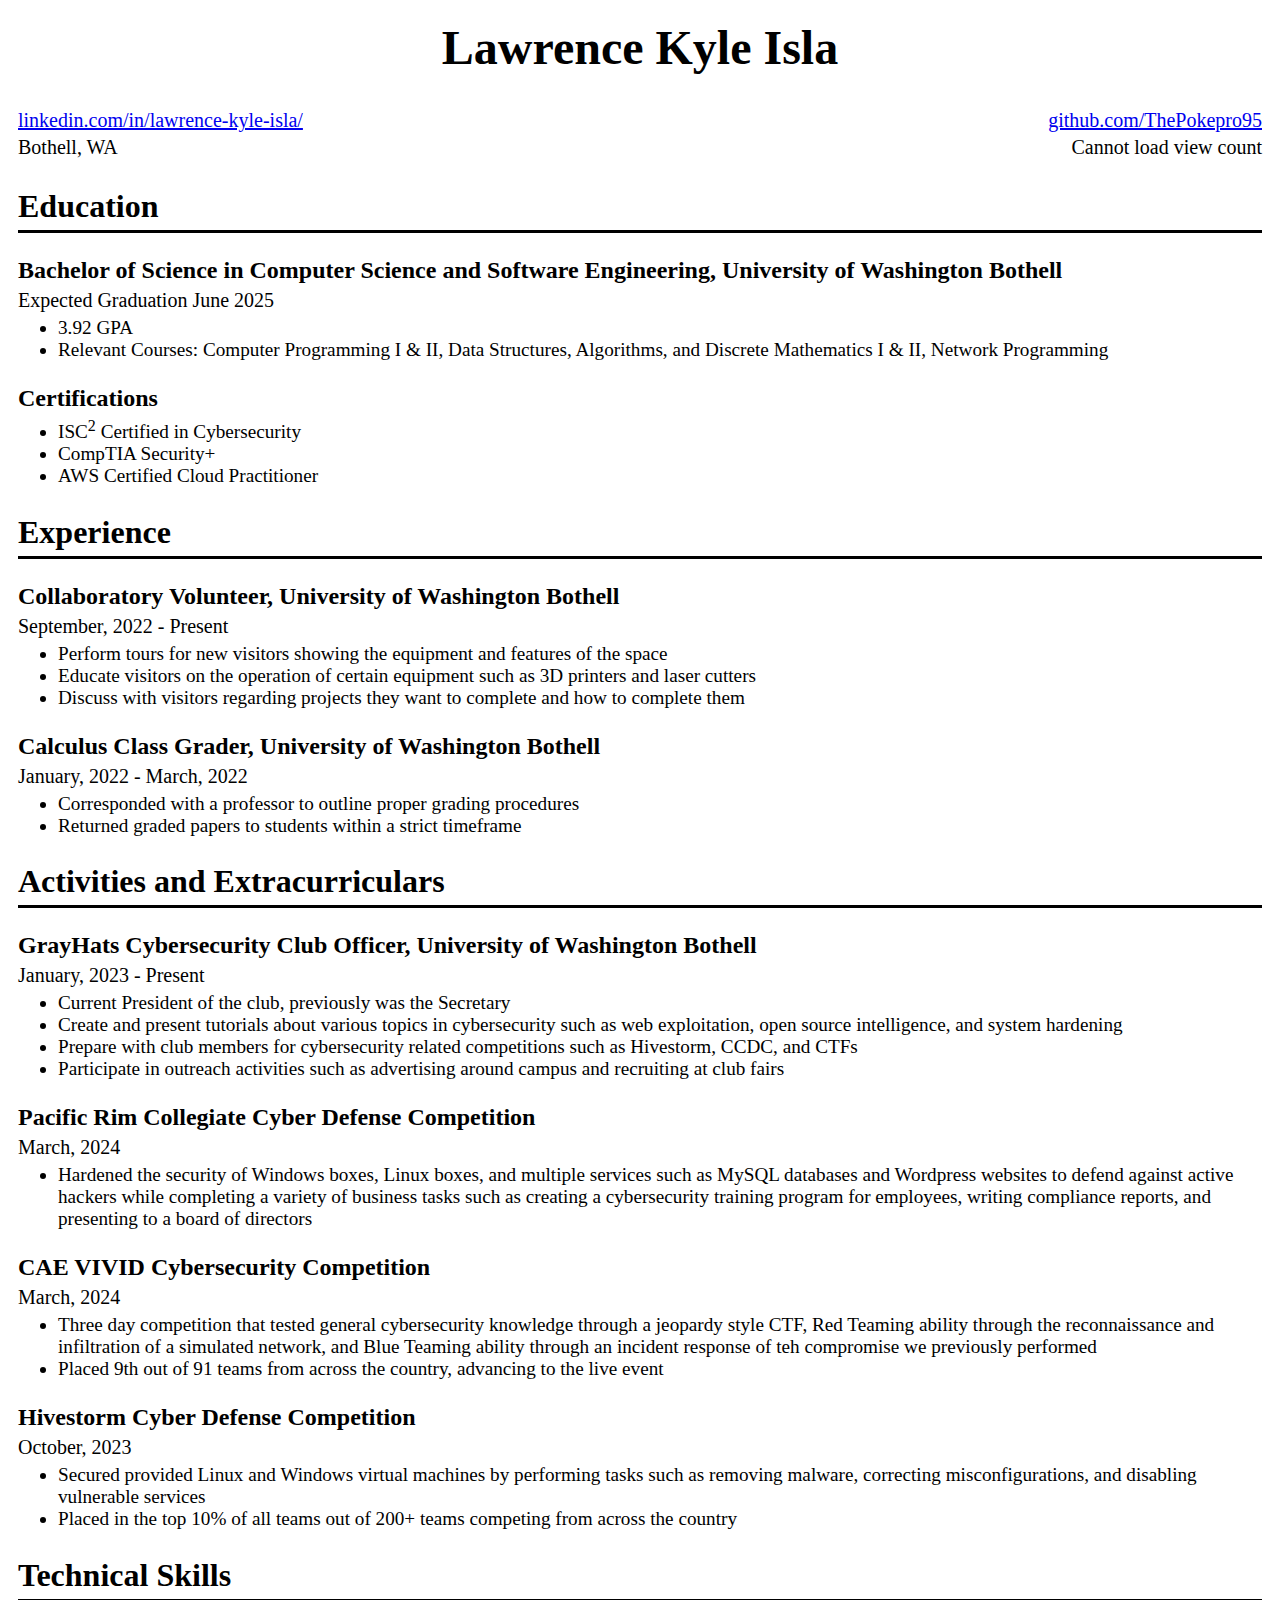
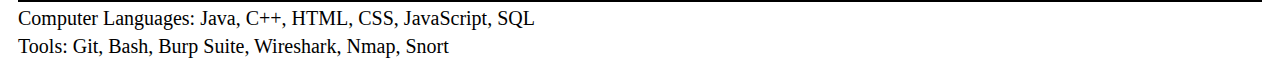
==== website/index.html @ d542487f "Add CI/CD frontend config file" ====
<html>
  <head>
	<link rel="stylesheet" href="style.css"/>
    <title>Lawrence Kyle Isla Resume</title>
  </head>
  
  <body>
    <h1>Lawrence Kyle Isla</h1>
		
		<div class="belowname">
			<div class="line">
				<a href="linkedin.com/in/lawrence-kyle-isla/">linkedin.com/in/lawrence-kyle-isla/</a>
				<a href="github.com/ThePokepro95">github.com/ThePokepro95</a>	
			</div>
			<div class="line">
				<p>Bothell, WA</p>
				<p id="view-count"></p>
			</div>
		</div>
		
		<h2 class="section-header">Education</h2>
			<div class="underline"></div>
			<h3>Bachelor of Science in Computer Science and Software Engineering, University of Washington Bothell</h3>
				<h4>Expected Graduation June 2025</h4>
					<ul>
						<li>3.92 GPA</li>
						<li>Relevant Courses: Computer Programming I & II, Data Structures, Algorithms, and Discrete Mathematics I & II, Network Programming</li>
					</ul>
			<h3>Certifications</h3>
				<ul>
					<li>ISC<sup>2</sup> Certified in Cybersecurity</li>
					<li>CompTIA Security+</li>
					<li>AWS Certified Cloud Practitioner</li>
				</ul>
		
		<h2 class="section-header">Experience</h2>
			<div class="underline"></div>
			<h3>Collaboratory Volunteer, University of Washington Bothell</h3>
				<h4>September, 2022 - Present</h4>
					<ul>
						<li>Perform tours for new visitors showing the equipment and features of the space</li>
						<li>Educate visitors on the operation of certain equipment such as 3D printers and laser cutters</li>
						<li>Discuss with visitors regarding projects they want to complete and how to complete them</li>
					</ul>
			<h3>Calculus Class Grader, University of Washington Bothell</h3>
				<h4>January, 2022 - March, 2022</h4>
					<ul>
						<li>Corresponded with a professor to outline proper grading procedures</li>
						<li>Returned graded papers to students within a strict timeframe</li>
					</ul>
		
		<h2 class="section-header">Activities and Extracurriculars</h2>
			<div class="underline"></div>
			<h3>GrayHats Cybersecurity Club Officer, University of Washington Bothell</h3>
				<h4>January, 2023 - Present</h4>
					<ul>
						<li>Current President of the club, previously was the Secretary</li>
						<li>Create and present tutorials about various topics in cybersecurity such as web exploitation, open source intelligence, and system hardening
						<li>Prepare with club members for cybersecurity related competitions such as Hivestorm, CCDC, and CTFs</li>
						<li>Participate in outreach activities such as advertising around campus and recruiting at club fairs</li>
					</ul>
			<h3>Pacific Rim Collegiate Cyber Defense Competition</h3>
				<h4>March, 2024</h4>
					<ul>
						<li>Hardened the security of Windows boxes, Linux boxes, and multiple services such as MySQL databases and Wordpress websites to defend 
							against active hackers while completing a variety of business tasks such as creating a cybersecurity training program for employees, 
							writing compliance reports, and presenting to a board of directors </li>
					</ul>
			<h3>CAE VIVID Cybersecurity Competition</h3>
				<h4>March, 2024</h4>
					<ul>
						<li>Three day competition that tested general cybersecurity knowledge through a jeopardy style CTF, Red Teaming ability through the reconnaissance and infiltration of a simulated network, and Blue Teaming ability through an incident response of teh compromise we previously performed</li>
						<li>Placed 9th out of 91 teams from across the country, advancing to the live event</li>
					</ul>
			<h3>Hivestorm Cyber Defense Competition</h3>
				<h4>October, 2023</h4>
					<ul>
						<li>Secured provided Linux and Windows virtual machines by performing tasks such as removing malware, correcting misconfigurations, and disabling vulnerable services</li>
						<li>Placed in the top 10% of all teams out of 200+ teams competing from across the country</li>
					</ul>
		<h2 class="section-header">Technical Skills</h2>
			<div class="underline"></div>
			<h4>Computer Languages: Java, C++, HTML, CSS, JavaScript, SQL</h4>
			<h4>Tools: Git, Bash, Burp Suite, Wireshark, Nmap, Snort</h4>

	<script src="main.js"></script>
  </body>
</html>
---- website/style.css ----
body {
	padding: 10px;
	margin-top: 10px;
	margin-bottom: 10px;
}

h1 {
	font-size: 3rem;
	text-align: center;
}

.belowname {
	display: flex;
	flex-direction: column;
	
}

.line {
	display: flex;
	justify-content: space-between;
}

p, a{
	font-size: 1.25rem;
	margin-top: 2px;
	margin-bottom: 2px;
}

.section-header {
	font-size: 2rem;
	margin-bottom: 5px;
}

.underline {
	border-bottom: 3px solid black;
}

h3{
	margin-bottom: 5px;
	font-size: 1.5rem;
}

h4 {
	margin-top: 5px;
	margin-bottom: 5px;
	font-weight: normal;
	font-size: 1.25rem;
}

ul {
	margin-top: 5px;
}

li {
	font-size: 1.2rem;
}
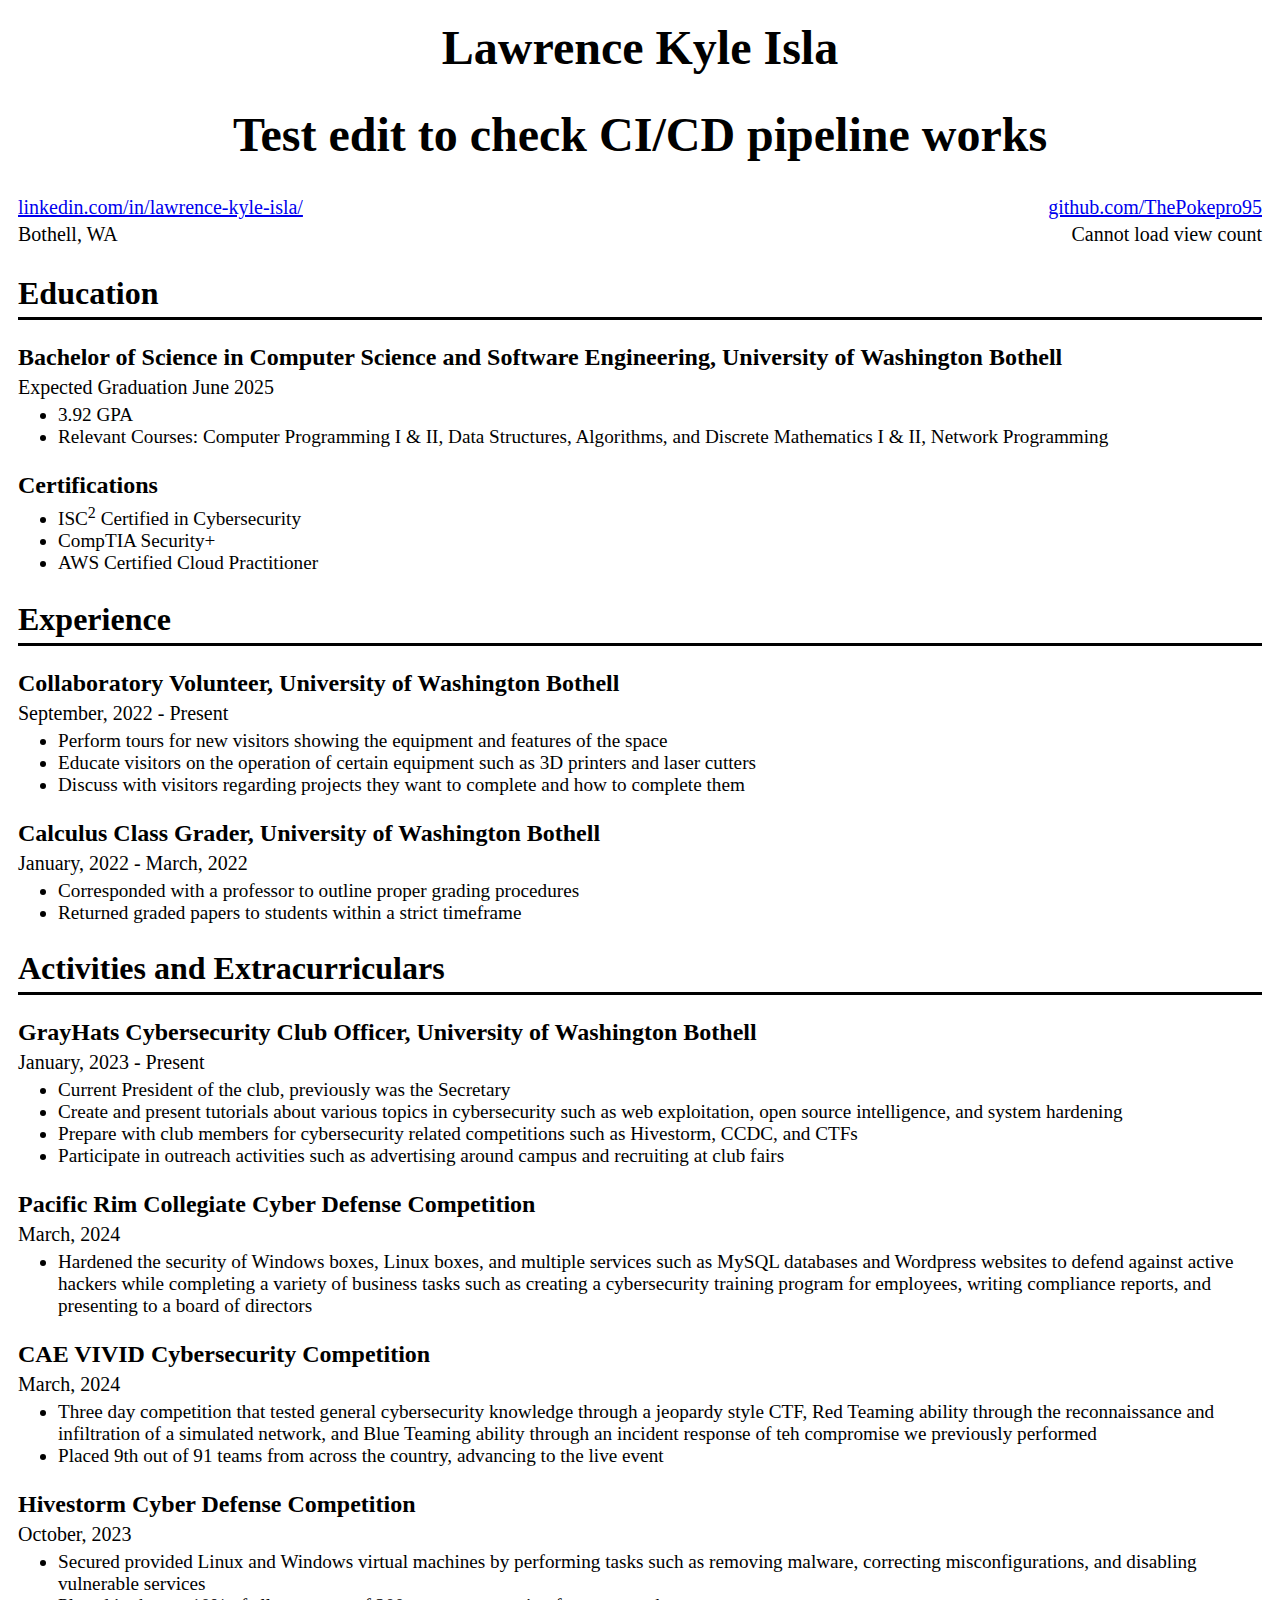
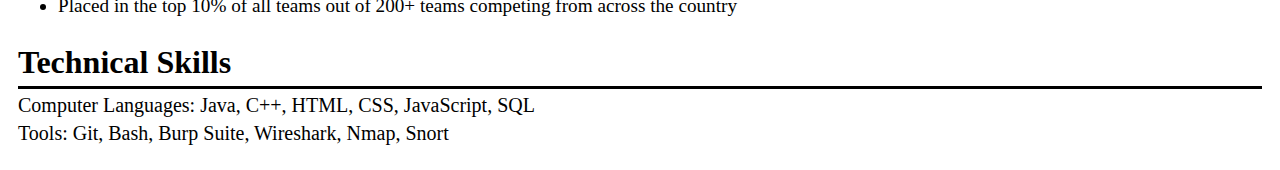
==== commit b26d5d57: "check if ci/cd pipeline works" ====
--- a/website/index.html
+++ b/website/index.html
@@ -6,6 +6,7 @@
   
   <body>
     <h1>Lawrence Kyle Isla</h1>
+	<h1>Test edit to check CI/CD pipeline works</h1>
 		
 		<div class="belowname">
 			<div class="line">
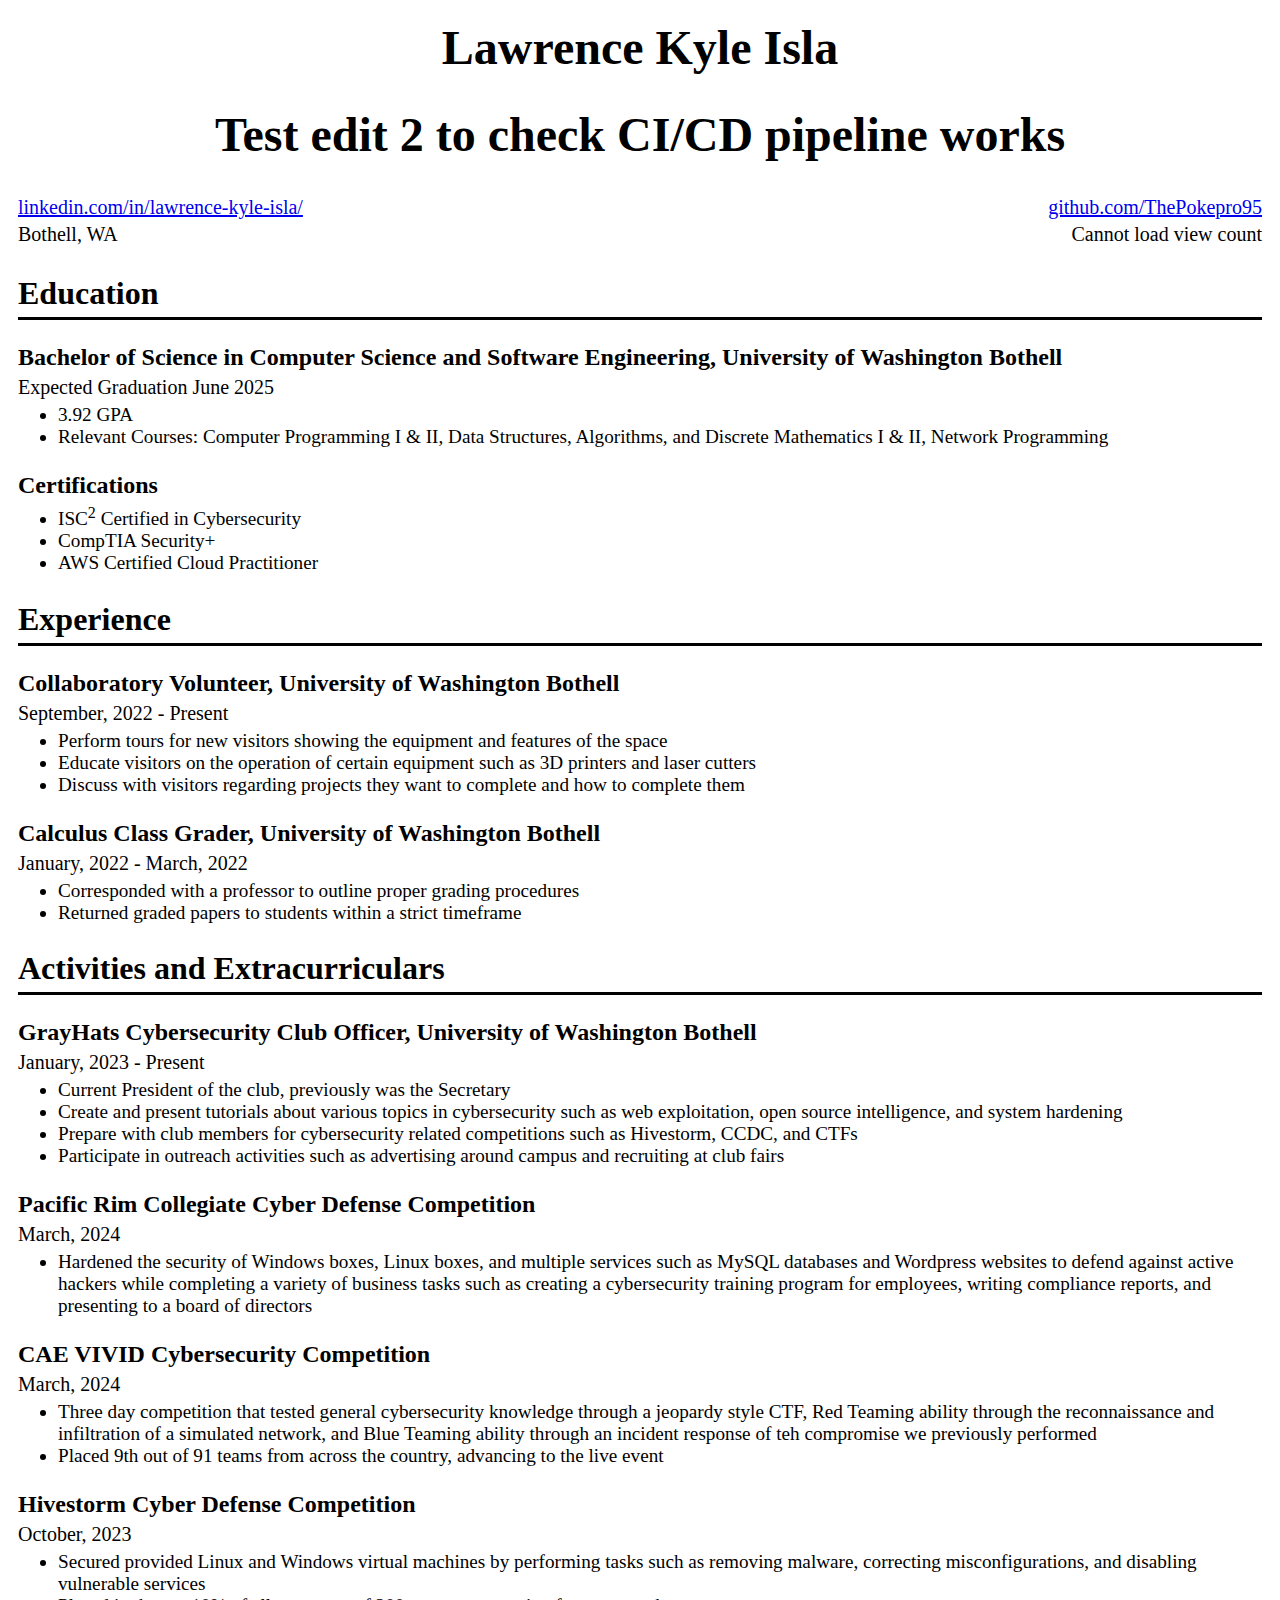
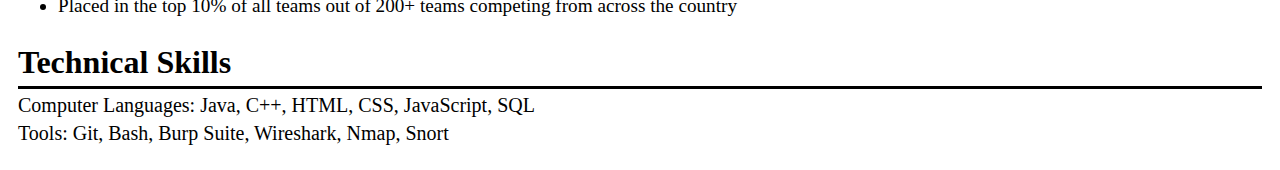
==== commit 341cfe97: "check 2 if ci/cd pipeline works" ====
--- a/website/index.html
+++ b/website/index.html
@@ -6,7 +6,7 @@
   
   <body>
     <h1>Lawrence Kyle Isla</h1>
-	<h1>Test edit to check CI/CD pipeline works</h1>
+	<h1>Test edit 2 to check CI/CD pipeline works</h1>
 		
 		<div class="belowname">
 			<div class="line">
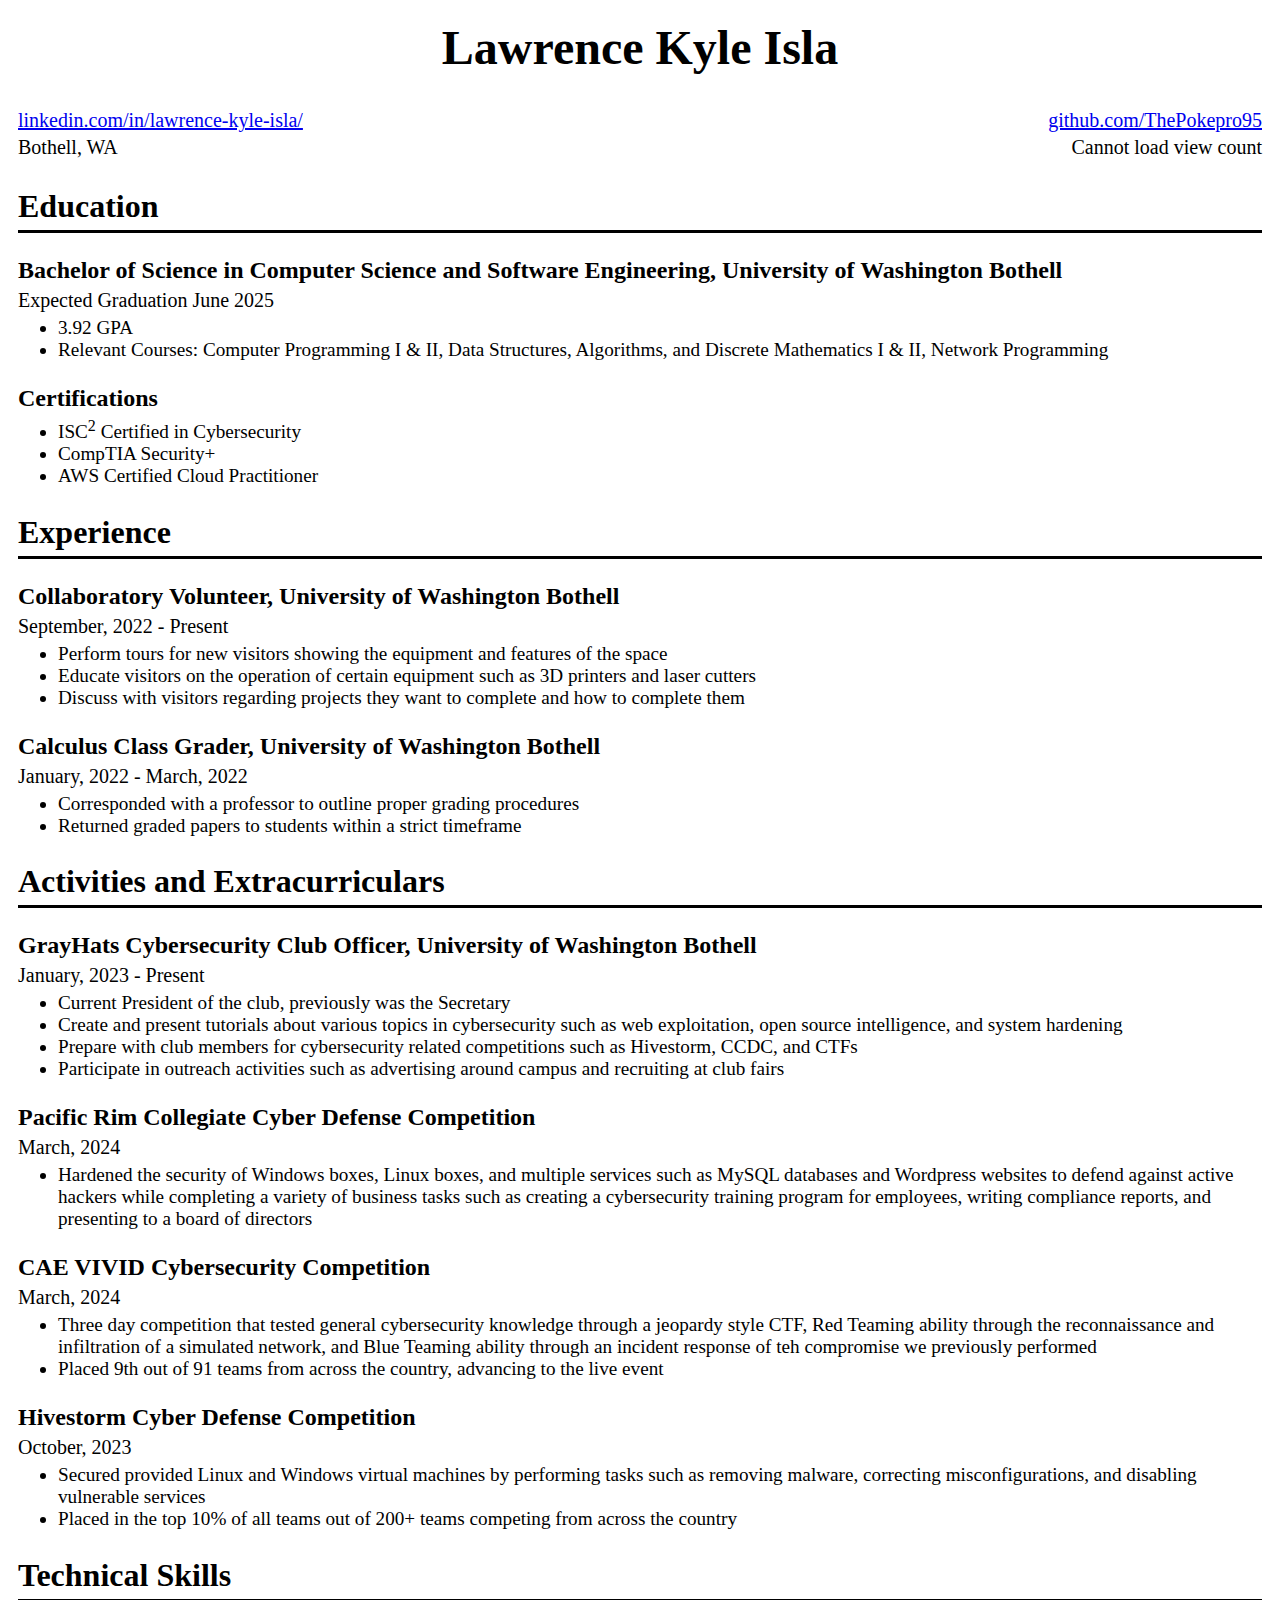
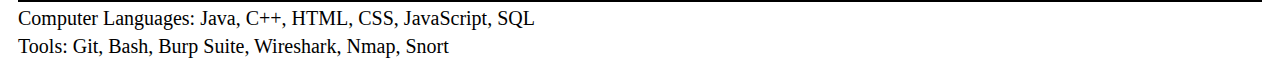
==== commit 7e1962ae: "remove test edit" ====
--- a/website/index.html
+++ b/website/index.html
@@ -6,7 +6,6 @@
   
   <body>
     <h1>Lawrence Kyle Isla</h1>
-	<h1>Test edit 2 to check CI/CD pipeline works</h1>
 		
 		<div class="belowname">
 			<div class="line">
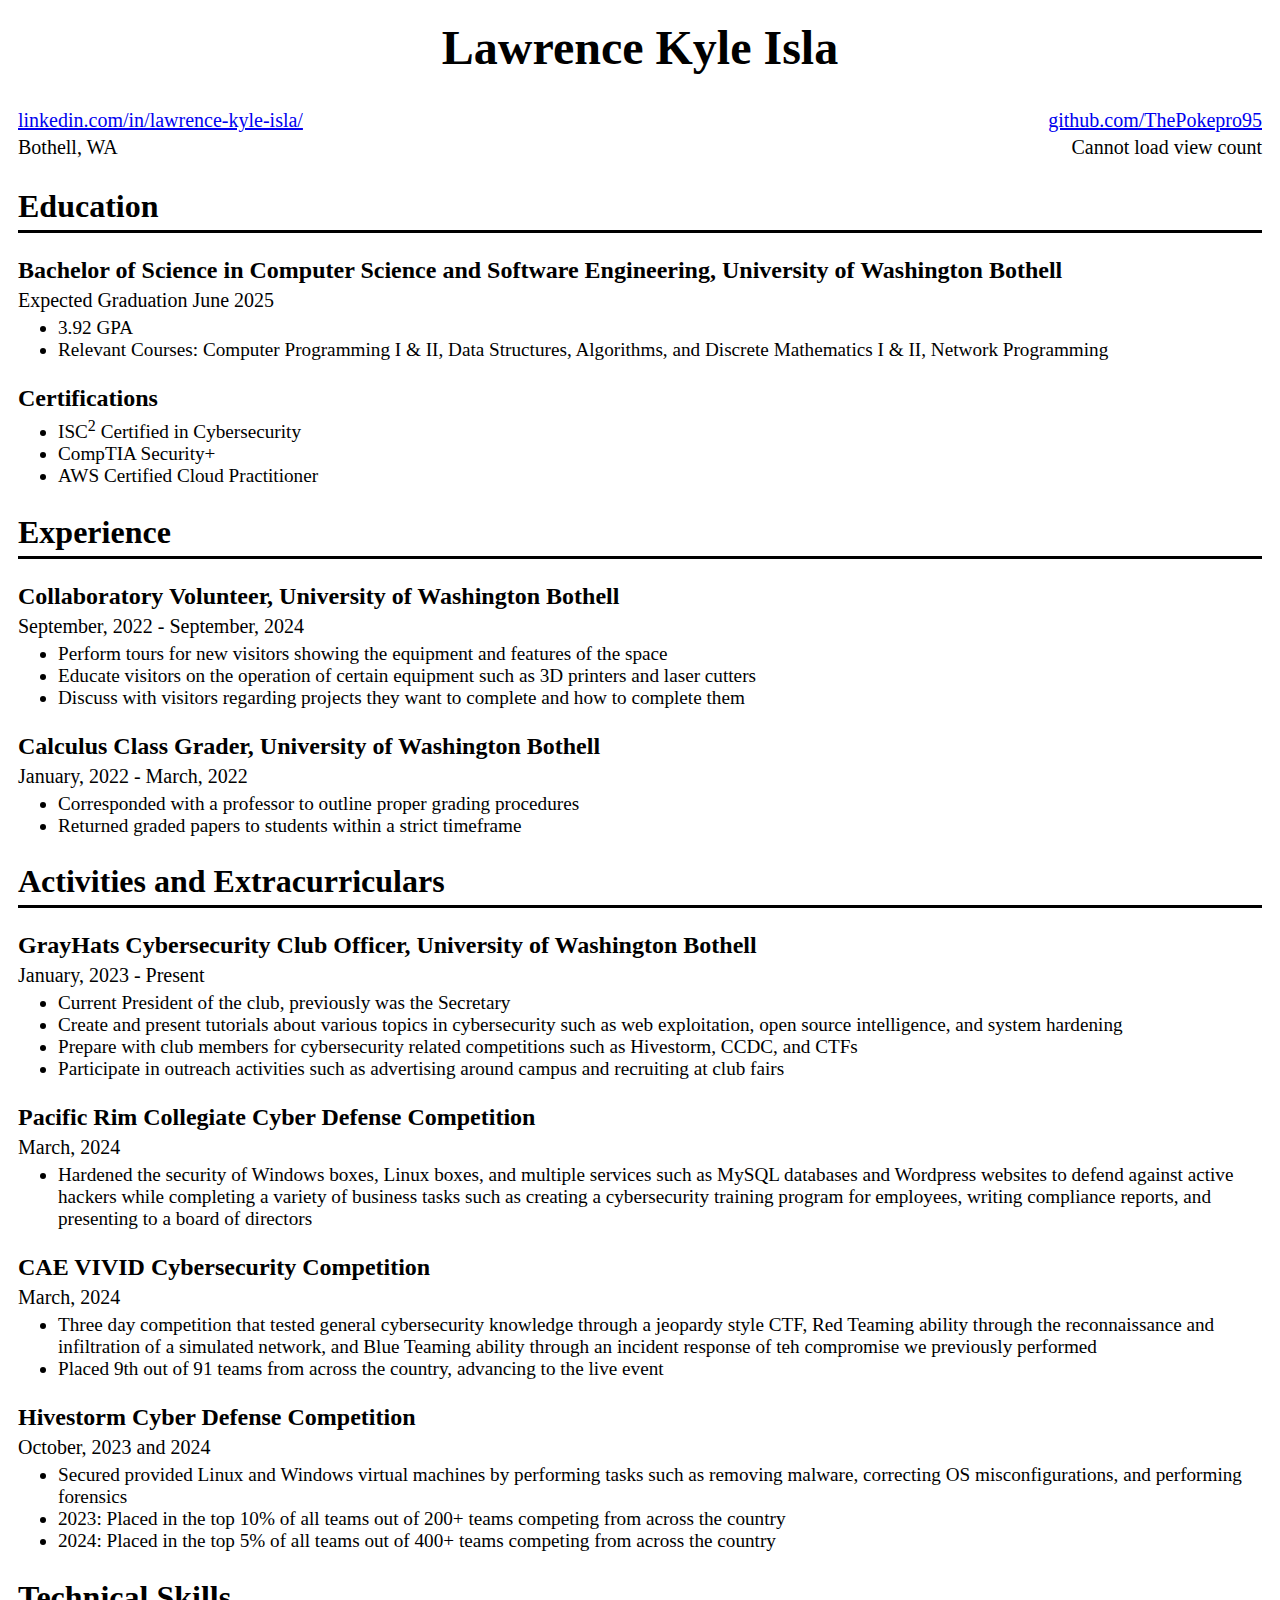
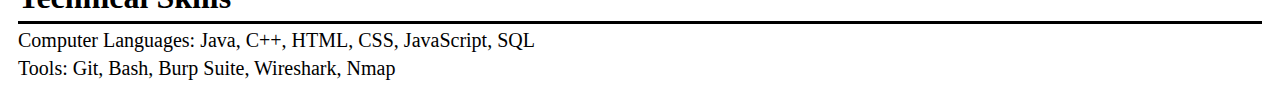
==== commit 82efd94a: "update resume information" ====
--- a/website/index.html
+++ b/website/index.html
@@ -6,11 +6,10 @@
   
   <body>
     <h1>Lawrence Kyle Isla</h1>
-		
 		<div class="belowname">
 			<div class="line">
-				<a href="linkedin.com/in/lawrence-kyle-isla/">linkedin.com/in/lawrence-kyle-isla/</a>
-				<a href="github.com/ThePokepro95">github.com/ThePokepro95</a>	
+				<a href="https://www.linkedin.com/in/lawrence-kyle-isla/">linkedin.com/in/lawrence-kyle-isla/</a>
+				<a href="https://www.github.com/ThePokepro95">github.com/ThePokepro95</a>	
 			</div>
 			<div class="line">
 				<p>Bothell, WA</p>
@@ -36,7 +35,7 @@
 		<h2 class="section-header">Experience</h2>
 			<div class="underline"></div>
 			<h3>Collaboratory Volunteer, University of Washington Bothell</h3>
-				<h4>September, 2022 - Present</h4>
+				<h4>September, 2022 - September, 2024</h4>
 					<ul>
 						<li>Perform tours for new visitors showing the equipment and features of the space</li>
 						<li>Educate visitors on the operation of certain equipment such as 3D printers and laser cutters</li>
@@ -73,15 +72,16 @@
 						<li>Placed 9th out of 91 teams from across the country, advancing to the live event</li>
 					</ul>
 			<h3>Hivestorm Cyber Defense Competition</h3>
-				<h4>October, 2023</h4>
+				<h4>October, 2023 and 2024</h4>
 					<ul>
-						<li>Secured provided Linux and Windows virtual machines by performing tasks such as removing malware, correcting misconfigurations, and disabling vulnerable services</li>
-						<li>Placed in the top 10% of all teams out of 200+ teams competing from across the country</li>
+						<li>Secured provided Linux and Windows virtual machines by performing tasks such as removing malware, correcting OS misconfigurations, and performing forensics</li>
+						<li>2023: Placed in the top 10% of all teams out of 200+ teams competing from across the country</li>
+						<li>2024: Placed in the top 5% of all teams out of 400+ teams competing from across the country</li>
 					</ul>
 		<h2 class="section-header">Technical Skills</h2>
 			<div class="underline"></div>
 			<h4>Computer Languages: Java, C++, HTML, CSS, JavaScript, SQL</h4>
-			<h4>Tools: Git, Bash, Burp Suite, Wireshark, Nmap, Snort</h4>
+			<h4>Tools: Git, Bash, Burp Suite, Wireshark, Nmap</h4>
 
 	<script src="main.js"></script>
   </body>
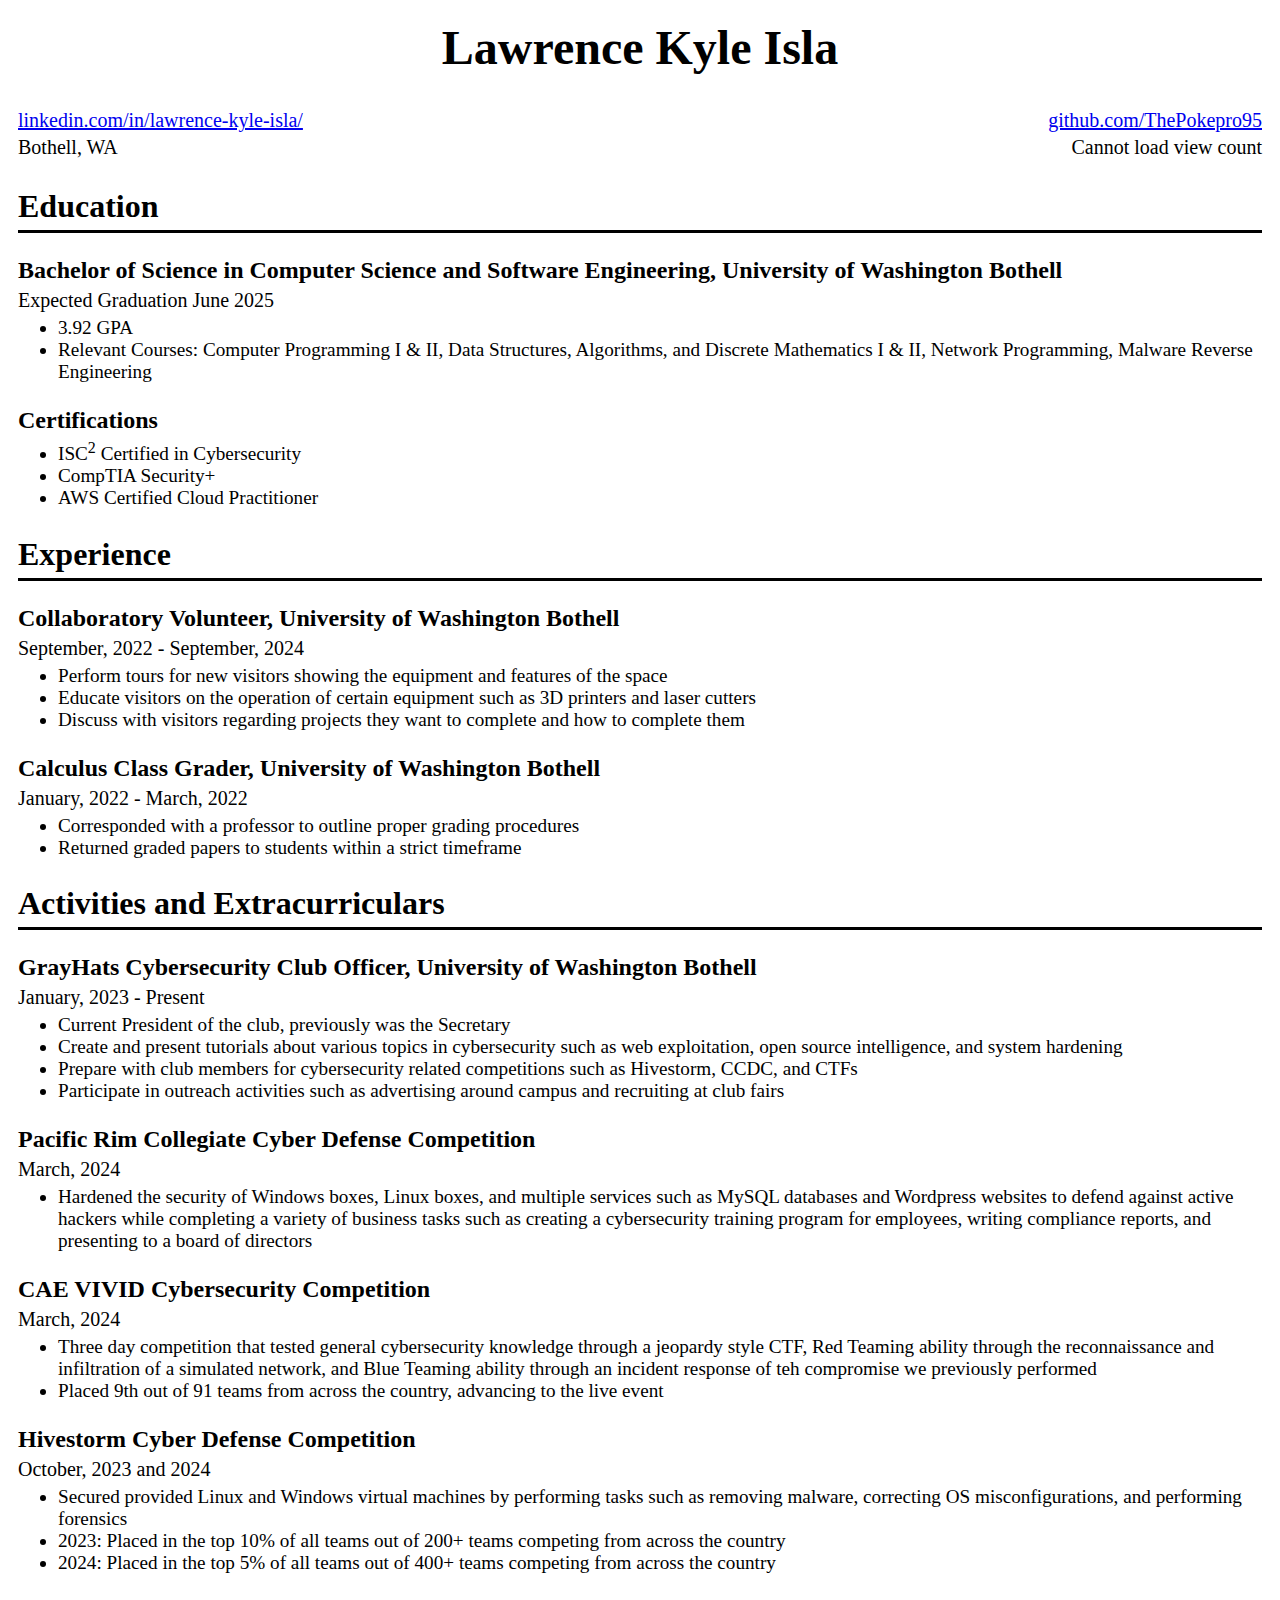
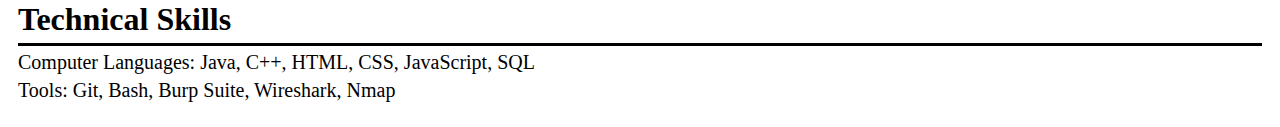
==== commit cf642e8b: "update resume information" ====
--- a/website/index.html
+++ b/website/index.html
@@ -23,7 +23,7 @@
 				<h4>Expected Graduation June 2025</h4>
 					<ul>
 						<li>3.92 GPA</li>
-						<li>Relevant Courses: Computer Programming I & II, Data Structures, Algorithms, and Discrete Mathematics I & II, Network Programming</li>
+						<li>Relevant Courses: Computer Programming I & II, Data Structures, Algorithms, and Discrete Mathematics I & II, Network Programming, Malware Reverse Engineering</li>
 					</ul>
 			<h3>Certifications</h3>
 				<ul>
